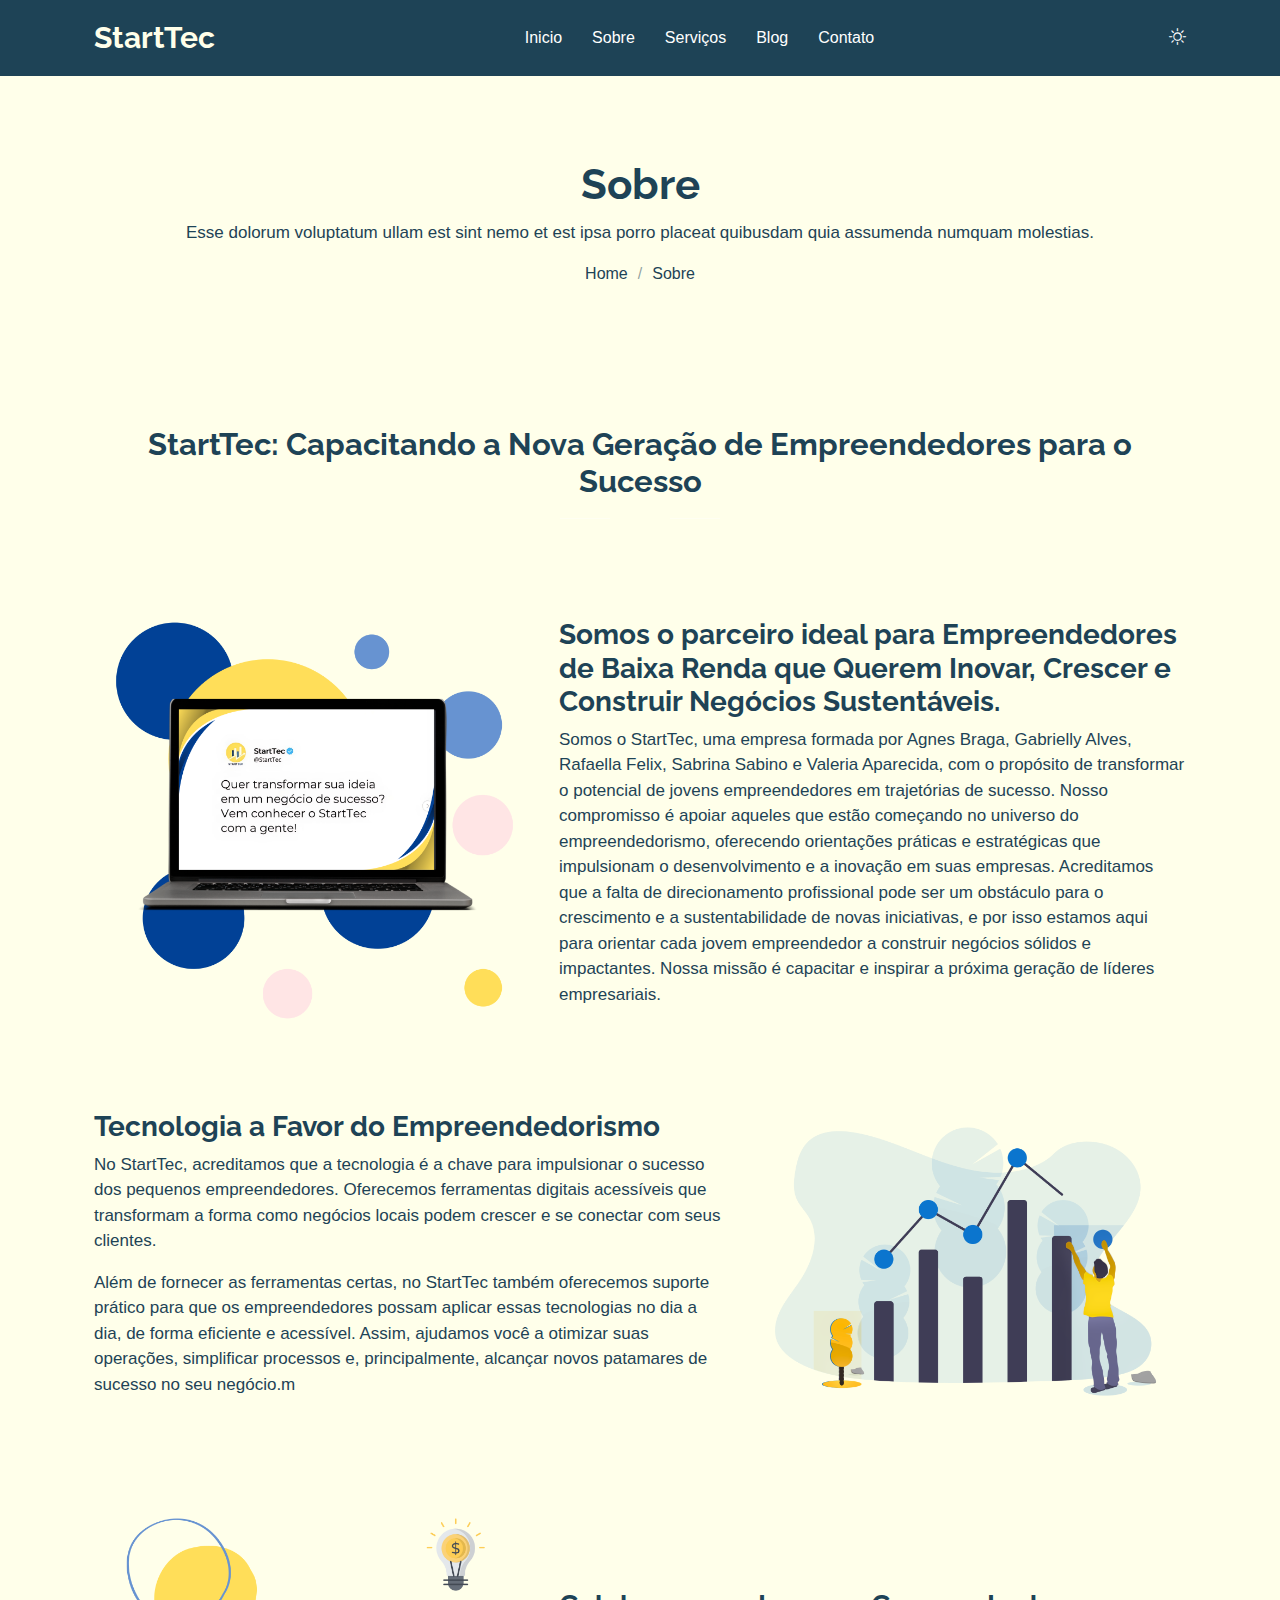
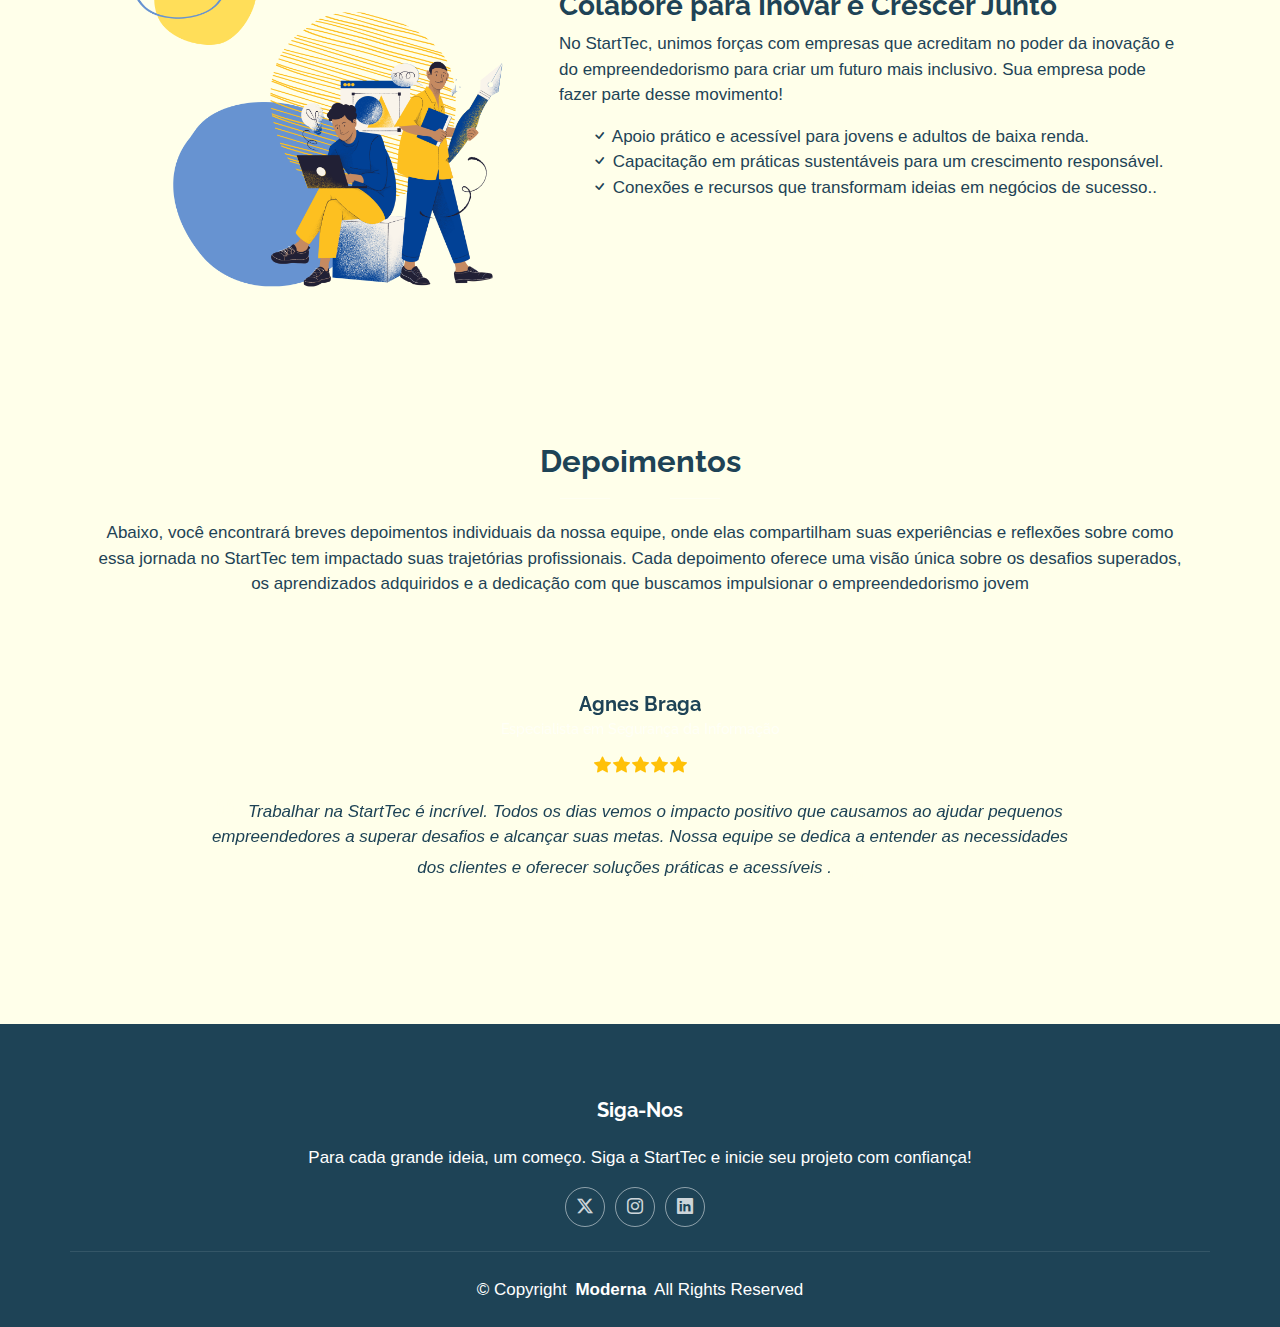
==== about.html @ c6972379 "Add files via upload" ====
<!DOCTYPE html>
<html lang="pt-br" data-theme="dark">

<head>
  <meta charset="utf-8">
  <meta content="width=device-width, initial-scale=1.0" name="viewport">
  <title>Sobre-StartTec</title>
  <meta name="description" content="">
  <meta name="keywords" content="">

  <!-- Favicons -->
  <link rel="shortcut icon" href="assets/img/logo-StartTec.jpeg" type="image/x-icon">
  <link href="assets/img/logo-StartTec.jpeg" rel="apple-touch-icon">


  <!-- Fonts -->
  <link href="https://fonts.googleapis.com" rel="preconnect">
  <link href="https://fonts.gstatic.com" rel="preconnect" crossorigin>
  <link
    href="https://fonts.googleapis.com/css2?family=Roboto:ital,wght@0,100;0,300;0,400;0,500;0,700;0,900;1,100;1,300;1,400;1,500;1,700;1,900&family=Montserrat:ital,wght@0,100;0,200;0,300;0,400;0,500;0,600;0,700;0,800;0,900;1,100;1,200;1,300;1,400;1,500;1,600;1,700;1,800;1,900&family=Raleway:ital,wght@0,100;0,200;0,300;0,400;0,500;0,600;0,700;0,800;0,900;1,100;1,200;1,300;1,400;1,500;1,600;1,700;1,800;1,900&display=swap"
    rel="stylesheet">



  <!-- Bootstrap CSS -->
  <link href="https://cdn.jsdelivr.net/npm/bootstrap@5.3.3/dist/css/bootstrap.min.css" rel="stylesheet">
  <!-- Bootstrap Icons -->
  <link href="https://cdn.jsdelivr.net/npm/bootstrap-icons@1.11.3/font/bootstrap-icons.min.css" rel="stylesheet">
  <!-- GLightbox CSS -->
  <link href="https://cdn.jsdelivr.net/npm/glightbox@3.2.0/dist/css/glightbox.min.css" rel="stylesheet">
  <!-- Swiper CSS -->
  <link href="https://cdn.jsdelivr.net/npm/swiper@9/swiper-bundle.min.css" rel="stylesheet">

  <link href="assets/css/main.css" rel="stylesheet">

</head>

<body class="index-page">

  <header id="header" class="header fixed-top">
    <div class="container-fluid container-xl ">

      <a href="index.html" class="logo">
        <!-- Uncomment the line below if you also wish to use an image logo -->
        <!-- <img src="assets/img/logo.png" alt=""> -->
        <h1 class="sitename">StartTec</h1>
      </a>

      <nav id="navmenu" class="navmenu">
        <ul>
          <li><a href="index.html">Inicio</a></li>
          <li><a href="about.html" class="active">Sobre</a></li>
          <li><a href="services.html">Serviços</a></li>
          <!-- <li><a href="team.html">Equipe</a></li> -->
          <li><a href="blog.html">Blog</a></li>
          <li><a href="contact.html">Contato</a></li>
        </ul>
        <i class="mobile-nav-toggle d-xl-none bi bi-list"></i>
      </nav>

      <div class="header-toggle">
        <i id="toggleTheme" class="bi bi-sun"> </i>
      </div>

    </div>
  </header>

  <main class="main">

    <!-- Page Title -->
    <div class="page-title dark-background">
      <div class="container position-relative">
        <h1>Sobre</h1>
        <p>Esse dolorum voluptatum ullam est sint nemo et est ipsa porro placeat quibusdam quia assumenda numquam
          molestias.</p>
        <nav class="breadcrumbs">
          <ol>
            <li><a href="index.html">Home</a></li>
            <li class="current">Sobre</li>
          </ol>
        </nav>
      </div>
    </div><!-- End Page Title -->

    <!-- About Section -->

    <section id="about" class="about section">

      <!-- Section Title -->
      <div class="container section-title" data-aos="fade-up">
        <h2>StartTec: Capacitando a Nova Geração de Empreendedores para o Sucesso</h2>
      </div><!-- End Section Title -->

      <div class="container">

        <div class="row gy-4 align-items-center features-item">
          <div class="col-md-5 d-flex align-items-center" data-aos="zoom-out" data-aos-delay="100">
            <img src="assets/img/img-pag-inicial 1.png" class="img-fluid" alt="">
          </div>
          <div class="col-md-7" data-aos="fade-up" data-aos-delay="100">
            <h3>Somos o parceiro ideal para Empreendedores de Baixa Renda que Querem Inovar, Crescer e Construir
              Negócios Sustentáveis.</h3>
            <p>
              Somos o StartTec, uma empresa formada por Agnes Braga, Gabrielly Alves, Rafaella Felix, Sabrina Sabino e
              Valeria Aparecida, com o propósito de transformar o potencial de jovens empreendedores em trajetórias de
              sucesso. Nosso compromisso é apoiar aqueles que estão começando no universo do empreendedorismo,
              oferecendo orientações práticas e estratégicas que impulsionam o desenvolvimento e a inovação em suas
              empresas. Acreditamos que a falta de direcionamento profissional pode ser um obstáculo para o crescimento
              e a sustentabilidade de novas iniciativas, e por isso estamos aqui para orientar cada jovem empreendedor a
              construir negócios sólidos e impactantes. Nossa missão é capacitar e inspirar a próxima geração de líderes
              empresariais.
            </p>
          </div>
        </div><!-- Features Item -->

        <div class="row gy-4 align-items-center features-item">
          <div class="col-md-5 order-md-2 features-text" data-aos="zoom-out" data-aos-delay="200">
            <img src="assets/img/img-pag-inicial 2.png" class="img-fluid" alt="">
          </div>
          <div class="col-md-7 order-2 order-md-1" data-aos="fade-up" data-aos-delay="200">
            <h3>Tecnologia a Favor do Empreendedorismo</h3>
            <p>
              No StartTec, acreditamos que a tecnologia é a chave para impulsionar o sucesso dos pequenos
              empreendedores. Oferecemos ferramentas digitais acessíveis que transformam a forma como negócios locais
              podem crescer e se conectar com seus clientes.
            </p>
            <p>
              Além de fornecer as ferramentas certas, no StartTec também oferecemos suporte prático para que os
              empreendedores possam aplicar essas tecnologias no dia a dia, de forma eficiente e acessível. Assim,
              ajudamos você a otimizar suas operações, simplificar processos e, principalmente, alcançar novos patamares
              de sucesso no seu negócio.m
            </p>
          </div>
        </div><!-- Features Item -->

        <div class="row gy-4 align-items-center features-item">
          <div class="col-md-5" data-aos="zoom-out">
            <img src="assets/img/img-pag-inicial.png" class="img-fluid" alt="">
          </div>
          <div class="col-md-7" data-aos="fade-up">
            <h3>Colabore para Inovar e Crescer Junto</h3>
            <p>No StartTec, unimos forças com empresas que acreditam no poder da inovação e do empreendedorismo para
              criar um futuro mais inclusivo. Sua empresa pode fazer parte desse movimento!</p>
            <ul>
              <li><i class="bi bi-check"></i> <span>Apoio prático e acessível para jovens e adultos de baixa
                  renda.</span></li>
              <li><i class="bi bi-check"></i><span> Capacitação em práticas sustentáveis para um crescimento
                  responsável.</span></li>
              <li><i class="bi bi-check"></i> <span>Conexões e recursos que transformam ideias em negócios de
                  sucesso.</span>.</li>
            </ul>
          </div>
        </div><!-- Features Item -->

      </div>
    </section>
    <!-- /Features Section -->


    <!-- Testimonials Section -->
    <section id="testimonials" class="testimonials section">

      <!-- Section Title -->
      <div class="container section-title" data-aos="fade-up">
        <h2>Depoimentos</h2>
        <p>Abaixo, você encontrará breves depoimentos individuais da nossa equipe, onde elas compartilham suas
          experiências e reflexões sobre como essa jornada no StartTec tem impactado suas trajetórias profissionais.
          Cada depoimento oferece uma visão única sobre os desafios superados, os aprendizados adquiridos e a dedicação
          com que buscamos impulsionar o empreendedorismo jovem</p>
      </div><!-- End Section Title -->

      <div class="container" data-aos="fade-up" data-aos-delay="100">

        <div class="swiper init-swiper">
          <script type="application/json" class="swiper-config">
            {
              "loop": true,
              "speed": 600,
              "autoplay": {
                "delay": 5000
              },
              "slidesPerView": "auto",
              "pagination": {
                "el": ".swiper-pagination",
                "type": "bullets",
                "clickable": true
              }
            }
          </script>
          <div class="swiper-wrapper">

            <div class="swiper-slide">
              <div class="testimonial-item">
                <img src="assets/img/testimonials/testimonials-1.jpg" class="testimonial-img" alt="">
                <h3>Agnes Braga</h3>
                <h4>Especialista em Segurança da Informação</h4>
                <div class="stars">
                  <i class="bi bi-star-fill"></i><i class="bi bi-star-fill"></i><i class="bi bi-star-fill"></i><i
                    class="bi bi-star-fill"></i><i class="bi bi-star-fill"></i>
                </div>
                <p>
                  <i class="bi bi-quote quote-icon-left"></i>
                  <span>Trabalhar na StartTec é incrível. Todos os dias vemos o impacto positivo que causamos ao ajudar
                    pequenos empreendedores a superar desafios e alcançar suas metas. Nossa equipe se dedica a entender
                    as necessidades dos clientes e oferecer soluções práticas e acessíveis .</span>
                  <i class="bi bi-quote quote-icon-right"></i>
                </p>
              </div>
            </div><!-- End testimonial item -->

            <div class="swiper-slide">
              <div class="testimonial-item">
                <img src="assets/img/testimonials/testimonials-2.jpg" class="testimonial-img" alt="">
                <h3>Gabrielly Alves</h3>
                <h4>Analista de Dados</h4>
                <div class="stars">
                  <i class="bi bi-star-fill"></i><i class="bi bi-star-fill"></i><i class="bi bi-star-fill"></i><i
                    class="bi bi-star-fill"></i><i class="bi bi-star-fill"></i>
                </div>
                <p>
                  <i class="bi bi-quote quote-icon-left"></i>
                  <span>Trabalhar com pequenas empresas tem sido uma experiência muito gratificante. Acompanhar seu
                    crescimento e ajudar a transformar desafios em oportunidades é extremamente satisfatório. Acredito
                    que, com o apoio certo, pequenos empreendedores podem alcançar grandes resultados, e fico feliz em
                    poder contribuir para esse processo.</span>
                  <i class="bi bi-quote quote-icon-right"></i>
                </p>
              </div>
            </div><!-- End testimonial item -->

            <div class="swiper-slide">
              <div class="testimonial-item">
                <img src="assets/img/testimonials/testimonials-3.jpg" class="testimonial-img" alt="">
                <h3>Rafaella Felix</h3>
                <h4>Desenvolvedora Front-End.</h4>
                <div class="stars">
                  <i class="bi bi-star-fill"></i><i class="bi bi-star-fill"></i><i class="bi bi-star-fill"></i><i
                    class="bi bi-star-fill"></i><i class="bi bi-star-fill"></i>
                </div>
                <p>
                  <i class="bi bi-quote quote-icon-left"></i>
                  <span>Junto com a Sabrina Sabino construi o desenvolvimento dessa plataforma, e é gratificante fazer
                    parte de um projeto que tem como objetivo apoiar jovens empreendedores a se desenvolverem e
                    alcançarem seus objetivos. Juntas, estamos criando uma plataforma que proporcionará as ferramentas
                    necessárias para que esses futuros líderes possam prosperar no mercado.






                  </span>
                  <i class="bi bi-quote quote-icon-right"></i>
                </p>
              </div>
            </div><!-- End testimonial item -->

            <div class="swiper-slide">
              <div class="testimonial-item">
                <img src="assets/img/testimonials/testimonials-4.jpg" class="testimonial-img" alt="">
                <h3>Sabrina Sabino</h3>
                <h4>Desenvolvedora Front-End.</h4>
                <div class="stars">
                  <i class="bi bi-star-fill"></i><i class="bi bi-star-fill"></i><i class="bi bi-star-fill"></i><i
                    class="bi bi-star-fill"></i><i class="bi bi-star-fill"></i>
                </div>
                <p>
                  <i class="bi bi-quote quote-icon-left"></i>
                  <span>Trabalhei com a Rafaella no desenvolvimento deste site, e a experiência tem sido extremamente
                    gratificante. Estamos criando uma plataforma que tem o potencial de transformar o futuro de jovens
                    empreendedores, proporcionando as ferramentas e o suporte necessários para que eles atinjam seu
                    potencial e se tornem líderes no mercado. </span>
                  <i class="bi bi-quote quote-icon-right"></i>
                </p>
              </div>
            </div><!-- End testimonial item -->

            <div class="swiper-slide">
              <div class="testimonial-item">
                <img src="assets/img/testimonials/testimonials-5.jpg" class="testimonial-img" alt="">
                <h3>Valeria Oliveira</h3>
                <h4>Designer de Interface</h4>
                <div class="stars">
                  <i class="bi bi-star-fill"></i><i class="bi bi-star-fill"></i><i class="bi bi-star-fill"></i><i
                    class="bi bi-star-fill"></i><i class="bi bi-star-fill"></i>
                </div>
                <p>
                  <i class="bi bi-quote quote-icon-left"></i>
                  <span>Como designer de interfaces, tenho a satisfação de contribuir para a criação deste projeto,
                    focando em oferecer uma experiência simples e agradável para os jovens empreendedores. Cada detalhe
                    foi pensado para garantir que eles possam aproveitar ao máximo as ferramentas que preparamos para
                    ajudá-los em sua jornada.</span>
                  <i class="bi bi-quote quote-icon-right"></i>
                </p>
              </div>
            </div><!-- End testimonial item -->

          </div>
          <div class="swiper-pagination"></div>
        </div>

      </div>

    </section><!-- /Testimonials Section -->

  </main>

  <footer id="footer" class="footer dark-background">

    <div class="container footer-top">
      <div class="container mt-4">
        <h4>Siga-Nos</h4>
        <p>Para cada grande ideia, um começo. Siga a StartTec e inicie seu projeto com confiança!</p>
        <div class="social-links">
          <a href=""><i class="bi bi-twitter-x"></i></a>
          <a href="https://www.instagram.com/starttec_ofc/"><i class="bi bi-instagram"></i></a>
          <a href=""><i class="bi bi-linkedin"></i></a>
        </div>
      </div>
    </div>

    <div class="container copyright mt-4">
      <p>© <span>Copyright</span> <strong class="px-1 sitename">Moderna</strong> <span>All Rights Reserved</span></p>
      <!-- <div class="credits">
        Designed by <a href="https://bootstrapmade.com/">BootstrapMade</a>
      </div> -->
    </div>

  </footer>

  <!-- Scroll Top -->
  <a href="#" id="scroll-top" class="scroll-top d-flex align-items-center justify-content-center"><i
      class="bi bi-arrow-up-short"></i></a>

  <!-- Preloader -->
  <div id="preloader"></div>

  <!-- Vendor JS Files -->

  <script src="assets/vendor/php-email-form/validate.js"></script>
  <script src="assets/vendor/bootstrap/js/bootstrap.bundle.min.js"></script>


  <!-- Bootstrap (incluindo dependências como Popper.js) -->
  <script src="https://stackpath.bootstrapcdn.com/bootstrap/5.3.0/js/bootstrap.bundle.min.js"></script>

  <!-- AOS (Animate on Scroll) JS -->
  <script src="https://cdn.jsdelivr.net/npm/aos@2.3.4/dist/aos.js"></script>

  <!-- GLightbox JS -->
  <script src="https://cdn.jsdelivr.net/npm/glightbox@3.2.0/dist/js/glightbox.min.js"></script>

  <!-- PureCounter JS -->
  <script src="https://cdn.jsdelivr.net/npm/@srexi/purecounterjs@1.5.0/dist/purecounter_vanilla.js"></script>

  <!-- Swiper JS -->
  <script src="https://cdn.jsdelivr.net/npm/swiper@9/swiper-bundle.min.js"></script>

  <!-- Waypoints JS (No Framework) -->
  <script src="https://cdn.jsdelivr.net/npm/waypoints@4.0.1/lib/noframework.waypoints.min.js"></script>

  <!-- ImagesLoaded JS -->
  <script src="https://cdn.jsdelivr.net/npm/imagesloaded@5/imagesloaded.pkgd.min.js"></script>

  <!-- Isotope JS -->
  <script src="https://cdn.jsdelivr.net/npm/isotope-layout@3.0.6/dist/isotope.pkgd.min.js"></script>


  <!-- Main JS File -->
  <script src="assets/js/main.js"></script>

</body>

</html>
---- assets/css/main.css ----
/**

--------------------------------------------------------------*/
/* Fonts */
:root {
  --default-font: "Roboto", system-ui, -apple-system, "Segoe UI", Roboto, "Helvetica Neue", Arial, "Noto Sans", "Liberation Sans", sans-serif, "Apple Color Emoji", "Segoe UI Emoji", "Segoe UI Symbol", "Noto Color Emoji";
  --heading-font: "Raleway", sans-serif;
  --nav-font: "Poppins", sans-serif;
}


/* :root { 
  --background-color: #ffffff; 
  --heading-color: #1e4356; 
  --accent-color: #68a4c4; 
  --surface-color: #ffffff; 
  --contrast-color: #ffffff; 
}
 */

/* Nav Menu Colors*/

/* :root {
  --nav-color: #ffffff;  
  --nav-hover-color: #68a4c4; 
  --nav-mobile-background-color: #ffffff; 
  --nav-dropdown-background-color: #ffffff; 
  --nav-dropdown-color: #555555;
  --nav-dropdown-hover-color: #68a4c4;
}
 */


:root[data-theme='dark'] {
  --background-color: #ffffea;
  --surface-color: #1e4356;
  --footer-color: #1e4356;
  --default-color: #ffffff;
  --heading-color: #1e4356;
  --footertext-color: #ffffff;
  --contrast-color: #1e4356;
  --background-img-color: #1e4356;
  --accent-color: #ffffea;
  --pagetitle-color: #1e4356;


}

:root[data-theme='light'] {
  --background-color: #1e4356;
  --default-color: #1e4356;
  --heading-color: #ffffea;
  --surface-color: #ffffea;
  --contrast-color: #ffffff;
  --footer-color: #ffffff;
  --footertext-color: #1e4356;
  --background-img-color: #ffffff;
  --accent-color: #1e4356;
  --pagetitle-color: #ffffff;

}

/* Smooth scroll */
:root {
  scroll-behavior: smooth;
  --img-color: #1e4356;
  --red-color: #ff0000;


}

/*--------------------------------------------------------------
# General Styling & Shared Classes
--------------------------------------------------------------*/
body {
  color: var(--default-color);
  background-color: var(--background-color);
  font-family: var(--default-font);
}

/* Reset CSS */
* {
  margin: 0;
  /*margem */
  padding: 0px;
  /* preenchimento */
  box-sizing: border-box;
  vertical-align: baseline;
  list-style: none;
  scrollbar-width: thin;
  scrollbar-color: var(--background-color) transparent;
}


a {
  color: var(--accent-color);
  text-decoration: none;
  transition: 0.3s;
}

a:hover {
  color: color-mix(in srgb, var(--accent-color), transparent 25%);
  text-decoration: none;
}

h1,
h2,
h3,
h4,
h5,
h6 {
  color: var(--heading-color);
  font-family: var(--heading-font);
}

p {
  color: var();
}

.container,
.container-xl {
  font-family: sans-serif;
  font-size: 17px;
  font-weight: 500;
  align-items: center;
  width: 100%;
  padding-right: 1.5rem;
  padding-left: 1.5rem;
  margin-right: auto;
  margin-left: auto;
}

.container-fluid {
  position: relative;
  align-items: center;
  justify-content: space-between;
  display: flex;
}

.features-text {
  align-items: center;
  display: flex;
  order: 1;
}

.img-fluid {
  max-width: 100%;
  height: auto;
}

.container p,
.container li {
  color: var(--heading-color);
}

.container h3{
  font-weight: bold;
}

/* PHP Email Form Messages
------------------------------*/
.php-email-form .error-message {
  display: none;
  background: #df1529;
  color: #ffffff;
  text-align: left;
  padding: 15px;
  margin-bottom: 24px;
  font-weight: 600;
}

.php-email-form .sent-message {
  display: none;
  color: #ffffff;
  background: #059652;
  text-align: center;
  padding: 15px;
  margin-bottom: 24px;
  font-weight: 600;
}

.php-email-form .loading {
  display: none;
  background: var(--surface-color);
  text-align: center;
  padding: 15px;
  margin-bottom: 24px;
}

.php-email-form .loading:before {
  content: "";
  display: inline-block;
  border-radius: 50%;
  width: 24px;
  height: 24px;
  margin: 0 10px -6px 0;
  border: 3px solid var(--accent-color);
  border-top-color: var(--surface-color);
  animation: php-email-form-loading 1s linear infinite;
}

@keyframes php-email-form-loading {
  0% {
    transform: rotate(0deg);
  }

  100% {
    transform: rotate(360deg);
  }
}

/* Pulsating Play Button
------------------------------*/
.pulsating-play-btn {
  width: 94px;
  height: 94px;
  background: radial-gradient(var(--accent-color) 50%, color-mix(in srgb, var(--accent-color), transparent 75%) 52%);
  border-radius: 50%;
  display: block;
  position: relative;
  overflow: hidden;
}

.pulsating-play-btn:before {
  content: "";
  position: absolute;
  width: 120px;
  height: 120px;
  animation-delay: 0s;
  animation: pulsate-play-btn 2s;
  animation-direction: forwards;
  animation-iteration-count: infinite;
  animation-timing-function: steps;
  opacity: 1;
  border-radius: 50%;
  border: 5px solid color-mix(in srgb, var(--accent-color), transparent 30%);
  top: -15%;
  left: -15%;
  background: rgba(198, 16, 0, 0);
}

.pulsating-play-btn:after {
  content: "";
  position: absolute;
  left: 50%;
  top: 50%;
  transform: translateX(-40%) translateY(-50%);
  width: 0;
  height: 0;
  border-top: 10px solid transparent;
  border-bottom: 10px solid transparent;
  border-left: 15px solid #fff;
  z-index: 100;
  transition: all 400ms cubic-bezier(0.55, 0.055, 0.675, 0.19);
}

.pulsating-play-btn:hover:before {
  content: "";
  position: absolute;
  left: 50%;
  top: 50%;
  transform: translateX(-40%) translateY(-50%);
  width: 0;
  height: 0;
  border: none;
  border-top: 10px solid transparent;
  border-bottom: 10px solid transparent;
  border-left: 15px solid #fff;
  z-index: 200;
  animation: none;
  border-radius: 0;
}

.pulsating-play-btn:hover:after {
  border-left: 15px solid var(--accent-color);
  transform: scale(20);
}

@keyframes pulsate-play-btn {
  0% {
    transform: scale(0.6, 0.6);
    opacity: 1;
  }

  100% {
    transform: scale(1, 1);
    opacity: 0;
  }
}

/*--------------------------------------------------------------
# Global Header
--------------------------------------------------------------*/
.header {
  --background-color: rgba(255, 255, 255, 0);
  color: var(--default-color);
  background-color: var(--heading-color);
  display: flex;
  flex-flow: row wrap;
  justify-content: space-between;
  width: 100%;
  padding: 0.5rem 1rem;

}

.header .logo {
  line-height: 1;
  display: flex;
  align-items: center;
}

.header .logo img {
  max-height: 32px;
  margin-right: 8px;
}

.header .logo h1 {
  font-size: 30px;
  margin: 0;
  font-weight: 700;
  color: var(--nav-color);
}

.navmenu ul {
  color: var(--nav-color);
}

/* Global Header on Scroll
------------------------------*/
.scrolled .header {
  --background-color: #1e4356;
}

/*--------------------------------------------------------------
# Navigation Menu
--------------------------------------------------------------*/
/* Navmenu - Desktop */
@media (min-width: 1200px) {
  .navmenu {
    padding: 0;
  }

  .navmenu ul {
    margin: 0;
    padding: 0;
    display: flex;
    list-style: none;
    align-items: end;
    font-family: 'Courier New', Courier, monospace;
    font-weight: bold;
  }

  .navmenu li {
    position: relative;
  }

  .navmenu a,
  .navmenu a:focus {
    color: var(--nav-color);
    padding: 18px 15px;
    font-size: 16px;
    font-family: var(--nav-font);
    font-weight: 400;
    display: flex;
    align-items: center;
    justify-content: space-between;
    white-space: nowrap;
    transition: 0.3s;
  }

  .navmenu a i,
  .navmenu a:focus i {
    font-size: 12px;
    line-height: 0;
    margin-left: 5px;
    transition: 0.3s;
  }

  .navmenu li:last-child a {
    padding-right: 0;
  }

  .navmenu li:hover>a,
  .navmenu .active,
  .navmenu .active:focus {
    color: var(--nav-hover-color);

  }
}

/* Navmenu - Mobile */
@media (max-width: 1199px) {
  .mobile-nav-toggle {
    color: var(--nav-color);
    font-size: 28px;
    line-height: 0;
    margin-right: 10px;
    cursor: pointer;
    transition: color 0.3s;
  }

  .navmenu {
    padding: 0;
    z-index: 9997;
  }

  .navmenu ul {
    display: none;
    list-style: none;
    position: absolute;
    inset: 60px 20px 20px 20px;
    padding: 10px 0;
    margin: 0;
    border-radius: 6px;
    background-color: var(--background-color);
    overflow-y: auto;
    transition: 0.3s;
    z-index: 9998;
    box-shadow: 0px 0px 30px rgba(0, 0, 0, 0.1);
  }

  .navmenu a,
  .navmenu a:focus {
    color: var(--nav-dropdown-color);
    padding: 10px 20px;
    font-family: var(--nav-font);
    font-size: 17px;
    font-weight: 500;
    display: flex;
    align-items: center;
    justify-content: space-between;
    white-space: nowrap;
    transition: 0.3s;
  }

  .navmenu a i,
  .navmenu a:focus i {
    font-size: 12px;
    line-height: 0;
    margin-left: 5px;
    width: 30px;
    height: 30px;
    display: flex;
    align-items: center;
    justify-content: center;
    border-radius: 50%;
    transition: 0.3s;
    background-color: color-mix(in srgb, var(--accent-color), transparent 90%);
  }

  .navmenu a i:hover,
  .navmenu a:focus i:hover {
    background-color: var(--accent-color);
    color: var(--contrast-color);
  }

  .navmenu a:hover,
  .navmenu .active,
  .navmenu .active:focus {
    color: var(--nav-dropdown-hover-color);
  }

  .navmenu .active i,
  .navmenu .active:focus i {
    background-color: var(--accent-color);
    color: var(--contrast-color);
    transform: rotate(180deg);
  }

  .mobile-nav-active {
    overflow: hidden;
  }

  .mobile-nav-active .mobile-nav-toggle {
    color: #fff;
    position: absolute;
    font-size: 32px;
    top: 15px;
    right: 15px;
    margin-right: 0;
    z-index: 9999;
  }

  .mobile-nav-active .navmenu {
    position: fixed;
    overflow: hidden;
    inset: 0;
    background: rgba(33, 37, 41, 0.8);
    transition: 0.3s;
  }

  .mobile-nav-active .navmenu>ul {
    display: block;
  }

}

/*--------------------------------------------------------------
# Global Footer
--------------------------------------------------------------*/
.footer {
  color: var(--footertext-color);
  background-color: var(--footer-color);
  font-size: 14px;
  position: relative;
  text-align: center;
  margin-top: 1.5rem
}


.footer .footer-top {
  padding-top: 50px;
}

.footer .social-links {
  justify-content: center;
  display: flex;
}

.footer .social-links a {
  display: flex;
  align-items: center;
  justify-content: center;
  width: 40px;
  height: 40px;
  border-radius: 60%;
  border: 1px solid color-mix(in srgb, var(--default-color), transparent 50%);
  font-size: 16px;
  color: color-mix(in srgb, var(--default-color), transparent 20%);
  margin-right: 10px;
  transition: 0.3s;
  position: relative;
}

.footer .social-links a:hover {
  color: var(--accent-color);
  border-color: var(--accent-color);
}

.footer h4 {
  font-size: 20px;
  font-weight: bold;
  position: center;
  padding-bottom: 15px;
  color: var(--footertext-color);
}

.footer p {
  color: var(--footertext-color);
}


.footer .footer-about a {
  color: var(--heading-color);
  font-size: 24px;
  font-weight: 600;
  font-family: var(--heading-font);
}

.footer .footer-contact p {
  margin-bottom: 5px;
}

.footer .copyright {
  padding: 25px 0;
  border-top: 1px solid color-mix(in srgb, var(--default-color), transparent 90%);
  text-align: center;
  margin-top: 1.5rem;
  padding-right: 0.25rem;
  padding-left: 0.25rem;
}

.footer .copyright p {
  margin-bottom: 0;
}

.footer .sitename {
  padding-right: 0.25rem !important;
  padding-left: 0.25rem !important;
}

.footer .credits {
  margin-top: 6px;
  font-size: 13px;
}


/*--------------------------------------------------------------
# Preloader
--------------------------------------------------------------*/
#preloader {
  position: fixed;
  inset: 0;
  z-index: 999999;
  overflow: hidden;
  background: var(--background-color);
  transition: all 0.6s ease-out;
}

#preloader:before {
  content: "";
  position: fixed;
  top: calc(50% - 30px);
  left: calc(50% - 30px);
  border: 6px solid #ffffff;
  border-color: var(--accent-color) transparent var(--accent-color) transparent;
  border-radius: 50%;
  width: 60px;
  height: 60px;
  animation: animate-preloader 1.5s linear infinite;
}

@keyframes animate-preloader {
  0% {
    transform: rotate(0deg);
  }

  100% {
    transform: rotate(360deg);
  }
}

/*--------------------------------------------------------------
# Scroll Top Button
--------------------------------------------------------------*/
.scroll-top {
  position: fixed;
  visibility: hidden;
  opacity: 0;
  right: 15px;
  bottom: 15px;
  z-index: 99999;
  background-color: var(--accent-color);
  width: 40px;
  height: 40px;
  border-radius: 4px;
  transition: all 0.4s;
  align-items: center;
  justify-content: center;
  display: flex;
}

.scroll-top i {
  font-size: 24px;
  color: var(--contrast-color);
  line-height: 0;
}

.scroll-top:hover {
  background-color: color-mix(in srgb, var(--accent-color), transparent 20%);
  color: var(--contrast-color);
}

.scroll-top.active {
  visibility: visible;
  opacity: 1;
}

/*--------------------------------------------------------------
# Disable aos animation delay on mobile devices
--------------------------------------------------------------*/
@media screen and (max-width: 768px) {
  [data-aos-delay] {
    transition-delay: 0 !important;
  }
}

/*--------------------------------------------------------------
# Global Page Titles & Breadcrumbs
--------------------------------------------------------------*/
.page-title {
  color: var(--pagetitle-color);
  padding: 160px 0 80px 0;
  text-align: center;
  position: relative;
}

.page-title:before {
  content: "";
  background-color: color-mix(in srgb, var(--background-colorcolor), transparent 50%);
  position: absolute;
  inset: 0;
}

.page-title h1 {
  font-size: 42px;
  font-weight: 700;
  margin-bottom: 10px;
}

.page-title a{
  color: var(--pagetitle-color);
} 

.page-title .breadcrumbs ol {
  display: flex;
  flex-wrap: wrap;
  list-style: none;
  justify-content: center;
  padding: 0;
  margin: 0;
  font-size: 16px;
  font-weight: 400;
}

.page-title .breadcrumbs ol li+li {
  padding-left: 10px;
}

.page-title .breadcrumbs ol li+li::before {
  content: "/";
  display: inline-block;
  padding-right: 10px;
  color: color-mix(in srgb, var(--pagetitle-color), transparent 50%);
}

/*--------------------------------------------------------------
# Global Sections
--------------------------------------------------------------*/
section,
.section {
  color: var(--default-color);
  background-color: var(--background-color);
  padding: 60px 0;
  scroll-margin-top: 90px;
  overflow: clip;
}

@media (max-width: 1199px) {

  section,
  .section {
    scroll-margin-top: 66px;
  }
}

/*--------------------------------------------------------------
# Global Section Titles
--------------------------------------------------------------*/
.section-title {
  text-align: center;
  padding-bottom: 60px;
  position: relative;
}

.section-title h2 {
  font-size: 31px;
  font-weight: 700;
  margin-bottom: 20px;
  padding-bottom: 20px;
  position: relative;
}

.section-title h2:before {
  content: "";
  position: absolute;
  display: block;
  width: 160px;
  height: 1px;
  background: color-mix(in srgb, var(--default-color), transparent 60%);
  left: 0;
  right: 0;
  bottom: 1px;
  margin: auto;
}

.section-title h2::after {
  content: "";
  position: absolute;
  display: block;
  width: 60px;
  height: 3px;
  background: var(--accent-color);
  left: 0;
  right: 0;
  bottom: 0;
  margin: auto;
}

.section-title p {
  margin-bottom: 0;
}

/*Hero Section*/
.hero {
  width: 100%;
  min-height: 80vh;
  overflow: hidden;
  display: flex;
  align-items: center;
  position: relative;
  background-color: transparent;
}

.hero::after {
  content: "";
  position: absolute;
  left: 50%;
  top: 0;
  width: 130%;
  height: 95%;
  background: linear-gradient(to right, color-mix(in srgb, var(--img-color), transparent 95%), var(--img-color)), url("/assets/img/capafundo.jpeg") center top no-repeat;
  background-size: cover;
  z-index: 0;
  border-radius: 0 0 50% 55%;
  transform: translateX(-52%) rotate(0deg);
}

/*IMAGEM INICIAL FIM*/

.hero::before {
  content: "";
  position: absolute;
  left: 50%;
  top: 0;
  width: 130%;
  height: 96%;
  background: var(--background-color);
  opacity: 0.3;
  z-index: 0;
  border-radius: 0 0 50% 50%;
  transform: translateX(-50%) translateY(18px) rotate(2deg);
}

.hero img {
  position: absolute;
  inset: 0;
  bottom: 50px;
  display: block;
  width: 100%;
  height: 100%;
  object-fit: cover;
  z-index: 1;
}

.hero .carousel {
  position: relative;
  width: 100%;
  display: flex;
  align-items: center;
  z-index: 3;
  font-family: sans-serif;
}

.hero .carousel-container {
  display: flex;
  justify-content: center;
  align-items: center;
  flex-direction: column;
  text-align: center;
  /* background: rgba(0, 0, 0, 0.2);
  border-radius: 5px 5px 5px 5px ;
  padding: 10px; */
}

.hero h2 {
  margin-bottom: 30px;
  font-size: 48px;
  font-weight: 700;
  animation: fadeInDown 1s both;
  display: block;
  color: white;
  background: rgba(0, 0, 0, 0.04);
  border-radius: 5px 5px 5px 5px;
  padding: 10px;
}

.hero p {
  width: 80%;
  margin: 0 auto 30px auto;
  color: white;
  animation: fadeInDown 1s both 0.2s;
  background: rgba(0, 0, 0, 0.075);
  border-radius: 5px 5px 5px 5px;
  padding: 10px;
}

.hero .carousel-control-prev,
.hero .carousel-control-next {
  width: 10%;
}

.hero .carousel-control-next-icon,
.hero .carousel-control-prev-icon {
  background: none;
  font-size: 48px;
  line-height: 1;
  width: auto;
  height: auto;
}

.hero .btn-get-started {
  font-weight: 500;
  font-size: 14px;
  letter-spacing: 1px;
  display: inline-block;
  padding: 12px 32px;
  border-radius: 50px;
  transition: 0.5s;
  line-height: 1;
  margin: 10px;
  color: var(--default-color);
  animation: fadeInUp 1s both 0.4s;
  border: 2px solid var(--accent-color);
}

.hero .btn-get-started:hover {
  background: var(--accent-color);
  color: var(--contrast-color);
  text-decoration: none;
}

.hero .carousel-indicators {
  bottom: -60px;
}

.hero .carousel-indicators li {
  cursor: pointer;
  background: var(--default-color);
  overflow: hidden;
  border: 0;
  width: 12px;
  height: 12px;
  border-radius: 50px;
  opacity: 0.3;
  transition: 0.3s;
}

.hero .carousel-indicators li.active {
  opacity: 1;
  background: var(--accent-color);
}

@media (min-width: 1024px) {
  .hero p {
    width: 60%;
  }

  .hero .carousel-control-prev,
  .hero .carousel-control-next {
    width: 5%;
  }
}

@media (max-width: 768px),
(max-height: 700px) {
  .hero h2 {
    font-size: 28px;
  }
}

@keyframes fadeInUp {
  from {
    opacity: 0;
    transform: translate3d(0, 100%, 0);
  }

  to {
    opacity: 1;
    transform: translate3d(0, 0, 0);
  }
}

@keyframes fadeInDown {
  from {
    opacity: 0;
    transform: translate3d(0, -100%, 0);
  }

  to {
    opacity: 1;
    transform: translate3d(0, 0, 0);
  }
}

/*--------------------------------------------------------------
# Featured Services Section
--------------------------------------------------------------*/

.featured-services {
  --cyan-color: #0054a8;
  --orange-color: #9e8600;
  --teal-color: #b84900;
  --red-color: #4812a0;
}

.featured-services .container {
  display: flex;
  align-items: center;
}

.featured-services .service-item {
  background-color: var(--surface-color);
  box-shadow: 0px 5px 90px 0px rgba(0, 0, 0, 0.1);
  height: 100%;
  padding: 40px 30px;
  text-align: center;
  transition: 0.3s;
  border-radius: 5px;
  border: 1px solid transparent;
}

.featured-services .service-item .icon {
  margin: 0 auto;
  width: 64px;
  height: 64px;
  display: flex;
  border-radius: 50%;
  align-items: center;
  justify-content: center;
  transition: ease-in-out 0.3s;
  position: relative;
}

.featured-services .service-item .icon i {
  font-size: 28px;
  transition: 0.5s;
  position: relative;
}

.featured-services .service-item h3 {
  font-weight: 700;
  margin: 10px 0 15px 0;
  font-size: 22px;
  color: var(--footertext-color);
}

.featured-services .service-item p {
  line-height: 24px;
  font-size: 14px;
  margin-bottom: 0;
  color: var(--footertext-color);
}

.featured-services .service-item:hover {
  box-shadow: 0px 5px 35px 0px rgba(0, 0, 0, 0.1);
}

.featured-services .service-item.item-cyan .icon {
  background-color: color-mix(in srgb, var(--cyan-color) 10%, white 95%);
}

.featured-services .service-item.item-cyan .icon i {
  color: var(--cyan-color);
}

.featured-services .service-item.item-cyan:hover {
  border-color: var(--cyan-color);
}

.featured-services .service-item.item-cyan:hover .icon {
  background-color: var(--cyan-color);
}

.featured-services .service-item.item-cyan:hover .icon i {
  color: var(--contrast-color);
}

.featured-services .service-item.item-orange .icon {
  background-color: color-mix(in srgb, var(--orange-color) 10%, white 95%);
}

.featured-services .service-item.item-orange .icon i {
  color: var(--orange-color);
}

.featured-services .service-item.item-orange:hover {
  border-color: var(--orange-color);
}

.featured-services .service-item.item-orange:hover .icon {
  background-color: var(--orange-color);
}

.featured-services .service-item.item-orange:hover .icon i {
  color: var(--contrast-color);
}

.featured-services .service-item.item-teal .icon {
  background-color: color-mix(in srgb, var(--teal-color) 10%, white 95%);
}

.featured-services .service-item.item-teal .icon i {
  color: var(--teal-color);
}

.featured-services .service-item.item-teal:hover {
  border-color: var(--teal-color);
}

.featured-services .service-item.item-teal:hover .icon {
  background-color: var(--teal-color);
}

.featured-services .service-item.item-teal:hover .icon i {
  color: var(--contrast-color);
}

.featured-services .service-item.item-red .icon {
  background-color: color-mix(in srgb, var(--red-color) 10%, white 95%);
}

.featured-services .service-item.item-red .icon i {
  color: var(--red-color);
}

.featured-services .service-item.item-red:hover {
  border-color: var(--red-color);
}

.featured-services .service-item.item-red:hover .icon {
  background-color: var(--red-color);
}

.featured-services .service-item.item-red:hover .icon i {
  color: var(--contrast-color);
}

/*--------------------------------------------------------------
# About Section
--------------------------------------------------------------*/
.about::after {
  content: "";
  position: absolute;
  left: 50%;
  top: 0;
  width: 130%;
  height: 95%;
  /* background: ; */
  background-size: cover;
  z-index: 0;
  border-radius: 0 0 50% 50%;
  transform: translateX(-50%) rotate(0deg);
}

.hero::before {
  content: "";
  position: absolute;
  left: 50%;
  top: 0;
  width: 130%;
  height: 96%;
  background: var(--background-color);
  opacity: 0.3;
  z-index: 0;
  border-radius: 0 0 50% 50%;
  transform: translateX(-50%) translateY(18px) rotate(2deg);
}


.about .content h3 {
  font-size: 1.75rem;
  font-weight: 700;
}

.about .content ul {
  list-style: none;
  padding: 0;
}

.about .content ul li {
  padding: 10px 0 0 0;
  display: flex;
}

.about .content ul i {
  color: var(--accent-color);
  margin-right: 0.5rem;
  line-height: 1.2;
  font-size: 1.25rem;
}

.about .content p:last-child {
  margin-bottom: 0;
}

.about .pulsating-play-btn {
  position: absolute;
  left: calc(50% - 47px);
  top: calc(50% - 47px);
}

/*--------------------------------------------------------------
# Features Section
--------------------------------------------------------------*/
.features .features-item {
  color: color-mix(in srgb, var(--default-color), transparent 20%);
}

.features .features-item+.features-item {
  margin-top: 100px;
}

@media (max-width: 640px) {
  .features .features-item+.features-item {
    margin-top: 40px;
  }
}

.features .features-item h3 {
  font-weight: 700;
  font-size: 26px;
}

.features .features-item ul {
  list-style: none;
  padding: 0;
}

.features .features-item ul li {
  padding-bottom: 10px;
  display: flex;
  align-items: center;
}

.features .features-item ul li:last-child {
  padding-bottom: 0;
}

.features .features-item ul i {
  font-size: 20px;
  padding-right: 4px;
  color: var(--accent-color);
}

.features .features-item p:last-child {
  margin-bottom: 0;
}

.features-text-reverse {
  align-items: center;
  display: flex;
  order: 1;
}

.features-text {
  align-items: center;
  display: flex;
}


/*--------------------------------------------------------------
# Testimonials Section
--------------------------------------------------------------*/
.testimonials .section-header {
  margin-bottom: 40px;
}

.testimonials .testimonials-carousel,
.testimonials .testimonials-slider {
  overflow: hidden;
}

.testimonials .testimonial-item {
  text-align: center;
}

.testimonials .testimonial-item .testimonial-img {
  width: 120px;
  border-radius: 50%;
  border: 4px solid var(--background-color);
  margin: 0 auto;
}

.testimonials .testimonial-item h3 {
  font-size: 20px;
  font-weight: bold;
  margin: 10px 0 5px 0;
}

.testimonials .testimonial-item h4 {
  font-size: 14px;
  color: color-mix(in srgb, var(--default-color), transparent 40%);
  margin: 0 0 15px 0;
}

.testimonials .testimonial-item .stars {
  margin-bottom: 15px;
}

.testimonials .testimonial-item .stars i {
  color: #ffc107;
  margin: 0 1px;
}

.testimonials .testimonial-item .quote-icon-left,
.testimonials .testimonial-item .quote-icon-right {
  color: color-mix(in srgb, var(--accent-color), transparent 50%);
  font-size: 26px;
  line-height: 0;
}

.testimonials .testimonial-item .quote-icon-left {
  display: inline-block;
  left: -5px;
  position: relative;
}

.testimonials .testimonial-item .quote-icon-right {
  display: inline-block;
  right: -5px;
  position: relative;
  top: 10px;
  transform: scale(-1, -1);
}

.testimonials .testimonial-item p {
  font-style: italic;
  margin: 0 auto 15px auto;
}

.testimonials .swiper-wrapper {
  height: auto;
}

.testimonials .swiper-pagination {
  margin-top: 20px;
  position: relative;
}

.testimonials .swiper-pagination .swiper-pagination-bullet {
  width: 12px;
  height: 12px;
  opacity: 1;
  background-color: color-mix(in srgb, var(--default-color), transparent 85%);
}

.testimonials .swiper-pagination .swiper-pagination-bullet-active {
  background-color: var(--accent-color);
}

@media (min-width: 992px) {
  .testimonials .testimonial-item p {
    width: 80%;
  }
}


/*--------------------------------------------------------------
# Service Details Section
--------------------------------------------------------------*/
.service-details .service-box {
  background-color: var(--surface-color);
  padding: 20px;
  box-shadow: 0px 2px 20px rgba(0, 0, 0, 0.1);
}

.service-details .service-box+.service-box {
  margin-top: 30px;
}

.service-details .service-box h4 {
  font-size: 20px;
  font-weight: 700;
  border-bottom: 2px solid color-mix(in srgb, var(--default-color), transparent 92%);
  padding-bottom: 15px;
  margin-bottom: 15px;
}

.service-details .services-list {
  background-color: var(--surface-color);
}

.service-details .services-list a {
  color: color-mix(in srgb, var(--default-color), transparent 20%);
  background-color: color-mix(in srgb, var(--default-color), transparent 96%);
  display: flex;
  align-items: center;
  padding: 12px 15px;
  margin-top: 15px;
  transition: 0.3s;
}

.service-details .services-list a:first-child {
  margin-top: 0;
}

.service-details .services-list a i {
  font-size: 16px;
  margin-right: 8px;
  color: var(--accent-color);
}

.service-details .services-list a.active {
  color: var(--contrast-color);
  background-color: var(--accent-color);
}

.service-details .services-list a.active i {
  color: var(--contrast-color);
}

.service-details .services-list a:hover {
  background-color: color-mix(in srgb, var(--accent-color), transparent 95%);
  color: var(--accent-color);
}

.service-details .download-catalog a {
  color: var(--default-color);
  display: flex;
  align-items: center;
  padding: 10px 0;
  transition: 0.3s;
  border-top: 1px solid color-mix(in srgb, var(--default-color), transparent 90%);
}

.service-details .download-catalog a:first-child {
  border-top: 0;
  padding-top: 0;
}

.service-details .download-catalog a:last-child {
  padding-bottom: 0;
}

.service-details .download-catalog a i {
  font-size: 24px;
  margin-right: 8px;
  color: var(--accent-color);
}

.service-details .download-catalog a:hover {
  color: var(--accent-color);
}

.service-details .help-box {
  background-color: var(--accent-color);
  color: var(--contrast-color);
  margin-top: 30px;
  padding: 30px 15px;
}

.service-details .help-box .help-icon {
  font-size: 48px;
}

.service-details .help-box h4,
.service-details .help-box a {
  color: var(--contrast-color);
}

.service-details .services-img {
  margin-bottom: 20px;
}

.service-details h3 {
  font-size: 26px;
  font-weight: 700;
}

.service-details p {
  font-size: 15px;
}

.service-details ul {
  list-style: none;
  padding: 0;
  font-size: 15px;
}

.service-details ul li {
  padding: 5px 0;
  display: flex;
  align-items: center;
}

.service-details ul i {
  font-size: 20px;
  margin-right: 8px;
  color: var(--accent-color);
}

/*--------------------------------------------------------------
# Starter Section Section
--------------------------------------------------------------*/
.starter-section {
  /* Add your styles here */

}

/*--------------------------------------------------------------
# Services Section
--------------------------------------------------------------*/
.services .img {
  border-radius: 8px;
  overflow: hidden;
}

.services .img img {
  transition: 0.6s;
}

.services .details {
  background: color-mix(in srgb, var(--surface-color), transparent 5%);
  position: absolute;
  left: 20px;
  right: 20px;
  bottom: 20px;
  padding: 30px;
  transition: all ease-in-out 0.3s;
  text-align: center;
  border-radius: 8px;
  box-shadow: 0px 0 25px rgba(0, 0, 0, 0.1);
}

.services .details h3 {
  font-weight: 700;
  margin: 10px 0 15px 0;
  font-size: 22px;
  transition: ease-in-out 0.3s;
  color: var(--footertext-color);
}

.services .details p {
  color: color-mix(in srgb, var(--default-color), transparent 10%);
  line-height: 24px;
  font-size: 14px;
  margin-bottom: 0;
}

.services .service-item:hover .details h3 {
  color: var(--accent-color);
}

.services .service-item:hover .img img {
  transform: scale(1.2);
}

/*--------------------------------------------------------------
# Pricing Section
--------------------------------------------------------------*/
.pricing .pricing-item {
  background-color: var(--surface-color);
  padding: 60px 40px;
  box-shadow: 0 3px 20px -2px rgba(0, 0, 0, 0.1);
  height: 100%;
  position: relative;
}

.pricing h3 {
  font-weight: 600;
  margin-bottom: 15px;
  font-size: 20px;
}

.pricing h4 {
  font-size: 48px;
  color: var(--accent-color);
  font-family: var(--heading-font);
  font-weight: 400;
}

.pricing h4 sup {
  font-size: 28px;
}

.pricing h4 span {
  color: color-mix(in srgb, var(--default-color), transparent 60%);
  font-size: 18px;
}

.pricing ul {
  padding: 20px 0;
  list-style: none;
  color: color-mix(in srgb, var(--default-color), transparent 30%);
  text-align: left;
  line-height: 20px;
}

.pricing ul li {
  padding: 10px 0;
  display: flex;
  align-items: center;
}

.pricing ul i {
  color: #059652;
  font-size: 24px;
  padding-right: 3px;
}

.pricing ul .na {
  color: color-mix(in srgb, var(--default-color), transparent 60%);
}

.pricing ul .na i {
  color: color-mix(in srgb, var(--default-color), transparent 60%);
}

.pricing ul .na span {
  text-decoration: line-through;
}

.pricing .buy-btn {
  color: color-mix(in srgb, var(--default-color), transparent 40%);
  background-color: var(--background-color);
  display: inline-block;
  padding: 8px 35px 10px 35px;
  border-radius: 4px;
  border: 1px solid color-mix(in srgb, var(--default-color), transparent 60%);
  transition: none;
  font-size: 16px;
  font-weight: 500;
  font-family: var(--heading-font);
  transition: 0.3s;
}

.pricing .buy-btn:hover {
  background: var(--accent-color);
  border-color: var(--accent-color);
  color: var(--contrast-color);
}

.pricing .featured {
  z-index: 10;
}

.pricing .featured .pricing-item {
  background: var(--accent-color);
}

@media (min-width: 992px) {
  .pricing .featured .pricing-item {
    transform: scale(1.02, 1.1);
  }
}

.pricing .featured h3,
.pricing .featured h4,
.pricing .featured h4 span,
.pricing .featured ul,
.pricing .featured ul .na,
.pricing .featured ul i,
.pricing .featured ul .na i {
  color: var(--contrast-color);
}

.pricing .featured .buy-btn {
  background: var(--accent-color);
  color: var(--contrast-color);
  border-color: var(--contrast-color);
}

.pricing .featured .buy-btn:hover {
  background: color-mix(in srgb, var(--background-color), transparent 92%);
}

/*--------------------------------------------------------------
# Blog Posts Section
--------------------------------------------------------------*/
.blog-posts article {
  background-color: var(--surface-color);
  box-shadow: 0 4px 16px rgba(0, 0, 0, 0.1);
  padding: 30px;
  height: 100%;
  border-radius: 10px;
  overflow: hidden;
}

.blog-posts .post-img {
  max-height: 240px;
  margin: -30px -30px 15px -30px;
  overflow: hidden;
}

.blog-posts .post-category {
  font-size: 16px;
  color: color-mix(in srgb, var(--default-color), transparent 40%);
  margin-bottom: 10px;
}

.blog-posts .title {
  font-size: 20px;
  font-weight: 700;
  padding: 0;
  margin: 0 0 20px 0;
}

.blog-posts .title a {
  color: var(--heading-color);
  transition: 0.3s;
}

.blog-posts .title a:hover {
  color: var(--accent-color);
}

.blog-posts .post-author-img {
  width: 50px;
  border-radius: 50%;
  margin-right: 15px;
}

.blog-posts .post-author {
  font-weight: 600;
  margin-bottom: 5px;
}

.blog-posts .post-date {
  font-size: 14px;
  color: color-mix(in srgb, var(--default-color), transparent 40%);
  margin-bottom: 0;
}

/*--------------------------------------------------------------
# Blog Pagination Section
--------------------------------------------------------------*/
.blog-pagination {
  padding-top: 0;
  color: color-mix(in srgb, var(--default-color), transparent 40%);
}

.blog-pagination ul {
  display: flex;
  padding: 0;
  margin: 0;
  list-style: none;
}

.blog-pagination li {
  margin: 0 5px;
  transition: 0.3s;
}

.blog-pagination li a {
  color: var(--accent-color);
  display: flex;
  align-items: center;
  justify-content: center;
  width: 36px;
  height: 36px;
  border-radius: 50%;
  border: 1px solid var(--accent-color);
}

.blog-pagination li a.active,
.blog-pagination li a:hover {
  background: var(--accent-color);
  color: var(--contrast-color);
}

.blog-pagination li a.active a,
.blog-pagination li a:hover a {
  color: var(--contrast-color);
}

/*--------------------------------------------------------------
# Blog Details Section
--------------------------------------------------------------*/
.blog-details {
  padding-bottom: 30px;
}

.blog-details .article {
  background-color: var(--surface-color);
  padding: 30px;
  box-shadow: 0 4px 16px rgba(0, 0, 0, 0.1);
}

.blog-details .post-img {
  margin: -30px -30px 20px -30px;
  overflow: hidden;
}

.blog-details .title {
  color: var(--heading-color);
  font-size: 28px;
  font-weight: 700;
  padding: 0;
  margin: 30px 0;
}

.blog-details .content {
  margin-top: 20px;
}

.blog-details .content h3 {
  font-size: 22px;
  margin-top: 30px;
  font-weight: bold;
}

.blog-details .content blockquote {
  overflow: hidden;
  background-color: color-mix(in srgb, var(--default-color), transparent 95%);
  padding: 60px;
  position: relative;
  text-align: center;
  margin: 20px 0;
}

.blog-details .content blockquote p {
  color: var(--default-color);
  line-height: 1.6;
  margin-bottom: 0;
  font-style: italic;
  font-weight: 500;
  font-size: 22px;
}

.blog-details .content blockquote:after {
  content: "";
  position: absolute;
  left: 0;
  top: 0;
  bottom: 0;
  width: 3px;
  background-color: var(--accent-color);
  margin-top: 20px;
  margin-bottom: 20px;
}

.blog-details .meta-top {
  margin-top: 20px;
  color: color-mix(in srgb, var(--default-color), transparent 40%);
}

.blog-details .meta-top ul {
  display: flex;
  flex-wrap: wrap;
  list-style: none;
  align-items: center;
  padding: 0;
  margin: 0;
}

.blog-details .meta-top ul li+li {
  padding-left: 20px;
}

.blog-details .meta-top i {
  font-size: 16px;
  margin-right: 8px;
  line-height: 0;
  color: color-mix(in srgb, var(--default-color), transparent 40%);
}

.blog-details .meta-top a {
  color: color-mix(in srgb, var(--default-color), transparent 40%);
  font-size: 14px;
  display: inline-block;
  line-height: 1;
}

.blog-details .meta-bottom {
  padding-top: 10px;
  border-top: 1px solid color-mix(in srgb, var(--default-color), transparent 90%);
}

.blog-details .meta-bottom i {
  color: color-mix(in srgb, var(--default-color), transparent 40%);
  display: inline;
}

.blog-details .meta-bottom a {
  color: color-mix(in srgb, var(--default-color), transparent 40%);
  transition: 0.3s;
}

.blog-details .meta-bottom a:hover {
  color: var(--accent-color);
}

.blog-details .meta-bottom .cats {
  list-style: none;
  display: inline;
  padding: 0 20px 0 0;
  font-size: 14px;
}

.blog-details .meta-bottom .cats li {
  display: inline-block;
}

.blog-details .meta-bottom .tags {
  list-style: none;
  display: inline;
  padding: 0;
  font-size: 14px;
}

.blog-details .meta-bottom .tags li {
  display: inline-block;
}

.blog-details .meta-bottom .tags li+li::before {
  padding-right: 6px;
  color: var(--default-color);
  content: ",";
}

.blog-details .meta-bottom .share {
  font-size: 16px;
}

.blog-details .meta-bottom .share i {
  padding-left: 5px;
}

/*--------------------------------------------------------------
# Blog Comments Section
--------------------------------------------------------------*/
.blog-comments {
  padding: 10px 0;
}

.blog-comments .comments-count {
  font-weight: bold;
}

.blog-comments .comment {
  margin-top: 30px;
  position: relative;
}

.blog-comments .comment .comment-img {
  margin-right: 14px;
}

.blog-comments .comment .comment-img img {
  width: 60px;
}

.blog-comments .comment h5 {
  font-size: 16px;
  margin-bottom: 2px;
}

.blog-comments .comment h5 a {
  font-weight: bold;
  color: var(--default-color);
  transition: 0.3s;
}

.blog-comments .comment h5 a:hover {
  color: var(--accent-color);
}

.blog-comments .comment h5 .reply {
  padding-left: 10px;
  color: color-mix(in srgb, var(--default-color), transparent 20%);
}

.blog-comments .comment h5 .reply i {
  font-size: 20px;
}

.blog-comments .comment time {
  display: block;
  font-size: 14px;
  color: color-mix(in srgb, var(--default-color), transparent 40%);
  margin-bottom: 5px;
}

.blog-comments .comment.comment-reply {
  padding-left: 40px;
}

/*--------------------------------------------------------------
# Comment Form Section
--------------------------------------------------------------*/
.comment-form {
  padding-top: 10px;
}

.comment-form form {
  background-color: var(--surface-color);
  margin-top: 30px;
  padding: 30px;
  box-shadow: 0 4px 16px rgba(0, 0, 0, 0.1);
}

.comment-form form h4 {
  font-weight: bold;
  font-size: 22px;
}

.comment-form form p {
  font-size: 14px;
}

.comment-form form input {
  background-color: var(--surface-color);
  color: var(--default-color);
  border: 1px solid color-mix(in srgb, var(--default-color), transparent 70%);
  font-size: 14px;
  border-radius: 4px;
  padding: 10px 10px;
}

.comment-form form input:focus {
  color: var(--default-color);
  background-color: var(--surface-color);
  box-shadow: none;
  border-color: var(--accent-color);
}

.comment-form form input::placeholder {
  color: color-mix(in srgb, var(--default-color), transparent 50%);
}

.comment-form form textarea {
  background-color: var(--surface-color);
  color: var(--default-color);
  border: 1px solid color-mix(in srgb, var(--default-color), transparent 70%);
  border-radius: 4px;
  padding: 10px 10px;
  font-size: 14px;
  height: 120px;
}

.comment-form form textarea:focus {
  color: var(--default-color);
  box-shadow: none;
  border-color: var(--accent-color);
  background-color: var(--surface-color);
}

.comment-form form textarea::placeholder {
  color: color-mix(in srgb, var(--default-color), transparent 50%);
}

.comment-form form .form-group {
  margin-bottom: 25px;
}

.comment-form form .btn-primary {
  border-radius: 4px;
  padding: 10px 20px;
  border: 0;
  background-color: var(--accent-color);
  color: var(--contrast-color);
}

.comment-form form .btn-primary:hover {
  color: var(--contrast-color);
  background-color: color-mix(in srgb, var(--accent-color), transparent 20%);
}

/*--------------------------------------------------------------
# Contact Section
--------------------------------------------------------------*/
/* Seção de Contato */
.contact-section {
  display: flex;
  justify-content: center;
  align-items: center;
  height: 100vh;
  background-image: url('background.jpg');
  /* Substitua com sua imagem de fundo */
  background-size: cover;
  background-position: center;
}

.contact-container {
  background: rgba(255, 255, 255, 0.9);
  padding: 30px;
  border-radius: 8px;
  width: 100%;
  max-width: 500px;
  text-align: center;
  box-shadow: 0 4px 8px rgba(0, 0, 0, 0.1);
}

.contact-container h1 {
  font-size: 24px;
  color: #1f4e79;
  margin-bottom: 15px;
}

.contact-container p {
  font-size: 16px;
  color: #555;
  margin-bottom: 20px;
}

/* Formulário */
form label {
  display: block;
  font-size: 14px;
  color: #1f4e79;
  margin-top: 15px;
  text-align: left;
}

form input,
form textarea {
  width: 100%;
  padding: 10px;
  margin-top: 5px;
  border: 1px solid #ddd;
  border-radius: 5px;
}

form button {
  background-color: #1f4e79;
  color: #ffffff;
  padding: 12px 20px;
  border: none;
  border-radius: 5px;
  cursor: pointer;
  margin-top: 20px;
  font-size: 16px;
  /*   transition: background 0.3s; */
}

form button:hover {
  background-color: #164168;
}

/* Mensagem de resposta */
.response-message {
  margin-top: 20px;
  font-size: 16px;
  color: #1f4e79;
}

@media (max-width: 575px) {
  .contact .php-email-form {
    padding: 20px;
  }
}

.contact .php-email-form input[type=text],
.contact .php-email-form input[type=email],
.contact .php-email-form textarea {
  font-size: 14px;
  padding: 10px 15px;
  box-shadow: none;
  border-radius: 0;
  color: var(--default-color);
  background-color: var(--surface-color);
  border-color: color-mix(in srgb, var(--default-color), transparent 80%);
}

.contact .php-email-form input[type=text]:focus,
.contact .php-email-form input[type=email]:focus,
.contact .php-email-form textarea:focus {
  border-color: var(--accent-color);
}

.contact .php-email-form input[type=text]::placeholder,
.contact .php-email-form input[type=email]::placeholder,
.contact .php-email-form textarea::placeholder {
  color: color-mix(in srgb, var(--default-color), transparent 70%);
}

.contact .php-email-form button[type=submit] {
  color: var(--contrast-color);
  background: var(--accent-color);
  border: 0;
  padding: 10px 30px;
  transition: 0.4s;
  border-radius: 50px;
}

.contact .php-email-form button[type=submit]:hover {
  background: color-mix(in srgb, var(--accent-color), transparent 20%);
}

/*--------------------------------------------------------------
# Widgets
--------------------------------------------------------------*/
.widgets-container {
  background-color: var(--surface-color);
  padding: 30px;
  margin: 60px 0 30px 0;
  box-shadow: 0 4px 16px rgba(0, 0, 0, 0.1);
}

.widget-title {
  color: var(--heading-color);
  font-size: 20px;
  font-weight: 700;
  padding: 0;
  margin: 0 0 20px 0;
}

.widget-item {
  margin-bottom: 40px;
}

.widget-item:last-child {
  margin-bottom: 0;
}

.blog-author-widget img {
  max-width: 160px;
}

.blog-author-widget h4 {
  font-weight: 600;
  font-size: 24px;
  margin: 15px 0 0 0;
  padding: 0;
  color: color-mix(in srgb, var(--default-color), transparent 20%);
}

.blog-author-widget .social-links {
  margin: 5px 0;
}

.blog-author-widget .social-links a {
  color: color-mix(in srgb, var(--default-color), transparent 60%);
  margin: 0 3px;
  font-size: 18px;
}

.blog-author-widget .social-links a:hover {
  color: var(--accent-color);
}

.blog-author-widget p {
  font-style: italic;
  color: color-mix(in srgb, var(--default-color), transparent 30%);
  margin: 10px 0 0 0;
}

.search-widget form {
  background: var(--background-color);
  border: 1px solid color-mix(in srgb, var(--default-color), transparent 75%);
  padding: 3px 10px;
  position: relative;
  border-radius: 50px;
  transition: 0.3s;
}

.search-widget form input[type=text] {
  border: 0;
  padding: 4px 10px;
  border-radius: 4px;
  width: calc(100% - 40px);
  background-color: var(--background-color);
  color: var(--default-color);
}

.search-widget form input[type=text]:focus {
  outline: none;
}

.search-widget form button {
  background: none;
  color: var(--default-color);
  position: absolute;
  top: 0;
  right: 0;
  bottom: 0;
  border: 0;
  font-size: 16px;
  padding: 0 16px;
  transition: 0.3s;
  line-height: 0;
}

.search-widget form button i {
  line-height: 0;
}

.search-widget form button:hover {
  color: var(--accent-color);
}

.search-widget form:is(:focus-within) {
  border-color: var(--accent-color);
}

.categories-widget ul {
  list-style: none;
  padding: 0;
  margin: 0;
}

.categories-widget ul li {
  padding-bottom: 10px;
}

.categories-widget ul li:last-child {
  padding-bottom: 0;
}

.categories-widget ul a {
  color: color-mix(in srgb, var(--default-color), transparent 20%);
  transition: 0.3s;
}

.categories-widget ul a:hover {
  color: var(--accent-color);
}

.categories-widget ul a span {
  padding-left: 5px;
  color: color-mix(in srgb, var(--default-color), transparent 50%);
  font-size: 14px;
}

.recent-posts-widget .post-item {
  display: flex;
  margin-bottom: 15px;
}

.recent-posts-widget .post-item:last-child {
  margin-bottom: 0;
}

.recent-posts-widget .post-item img {
  width: 80px;
  margin-right: 15px;
}

.recent-posts-widget .post-item h4 {
  font-size: 15px;
  font-weight: bold;
  margin-bottom: 5px;
}

.recent-posts-widget .post-item h4 a {
  color: var(--default-color);
  transition: 0.3s;
}

.recent-posts-widget .post-item h4 a:hover {
  color: var(--accent-color);
}

.recent-posts-widget .post-item time {
  display: block;
  font-style: italic;
  font-size: 14px;
  color: color-mix(in srgb, var(--default-color), transparent 50%);
}

.tags-widget ul {
  list-style: none;
  padding: 0;
  margin: 0;
}

.tags-widget ul li {
  display: inline-block;
}

.tags-widget ul a {
  background-color: color-mix(in srgb, var(--default-color), transparent 94%);
  color: color-mix(in srgb, var(--default-color), transparent 30%);
  border-radius: 50px;
  font-size: 14px;
  padding: 5px 15px;
  margin: 0 6px 8px 0;
  display: inline-block;
  transition: 0.3s;
}

.tags-widget ul a:hover {
  background: var(--accent-color);
  color: var(--contrast-color);
}

.tags-widget ul a span {
  padding-left: 5px;
  color: color-mix(in srgb, var(--default-color), transparent 60%);
  font-size: 14px;
}

#dicas {
  padding: 20px;
  background-color: #f3f3f3;
  margin: 20px auto;
  width: 80%;
  max-width: 800px;
  border-radius: 8px;
  box-shadow: 0 4px 8px rgba(0, 0, 0, 0.1);
}

#dicas h2 {
  font-size: 2em;
  color: #005fa3;
  margin-bottom: 20px;
  text-align: center;
}

.dica-container,
.ferramenta-container {
  margin-bottom: 20px;
}

.dica-container h3,
.ferramenta-container h3 {
  font-size: 1.5em;
  color: #0077cc;
  margin-bottom: 15px;
  border-bottom: 2px solid #0077cc;
  padding-bottom: 5px;
}

.dica-item,
.ferramenta-item {
  margin-top: 10px;
  padding: 15px;
  background-color: #fff;
  border-radius: 5px;
  box-shadow: 0 2px 4px rgba(0, 0, 0, 0.1);
}

.dica-item h4,
.ferramenta-item h4 {
  font-size: 1.2em;
  color: #000000;
  margin-bottom: 5px;
}

.dica-item p,
.ferramenta-item p {
  font-size: 1em;
  color: #666;
}
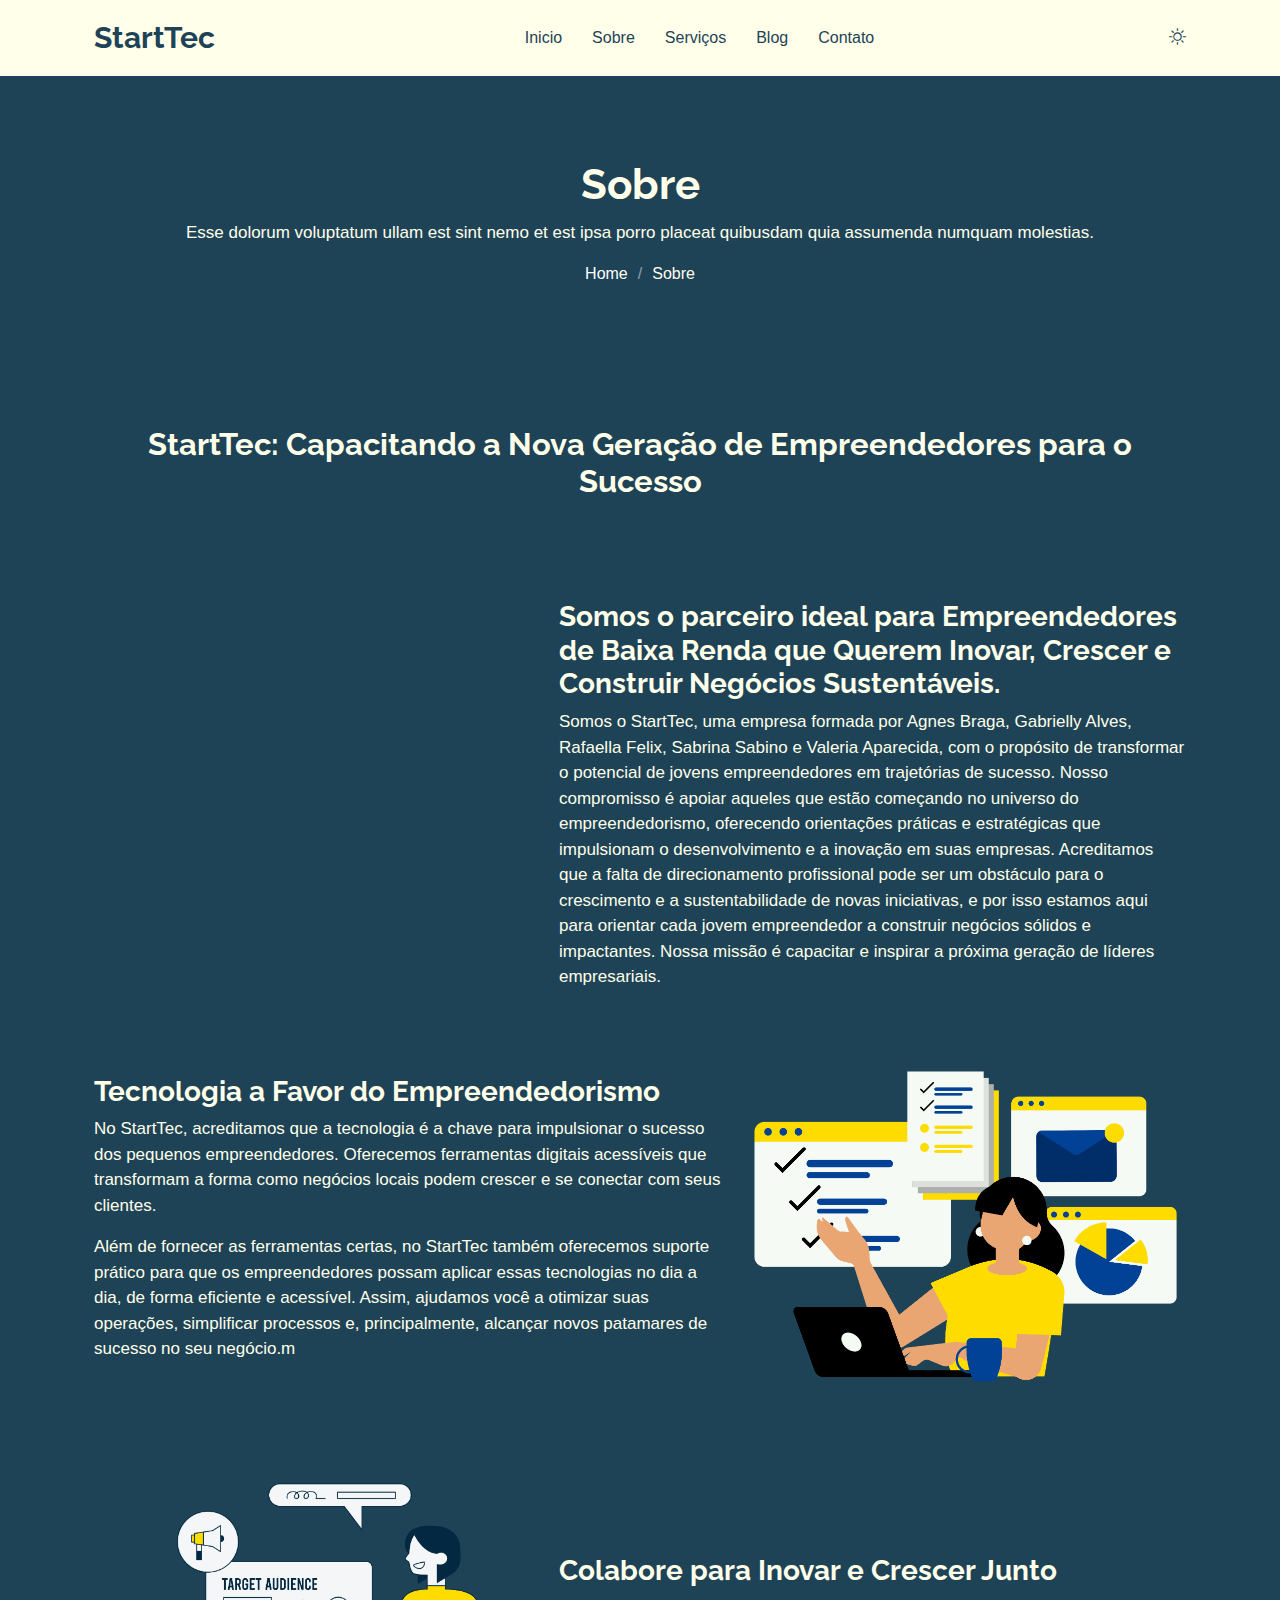
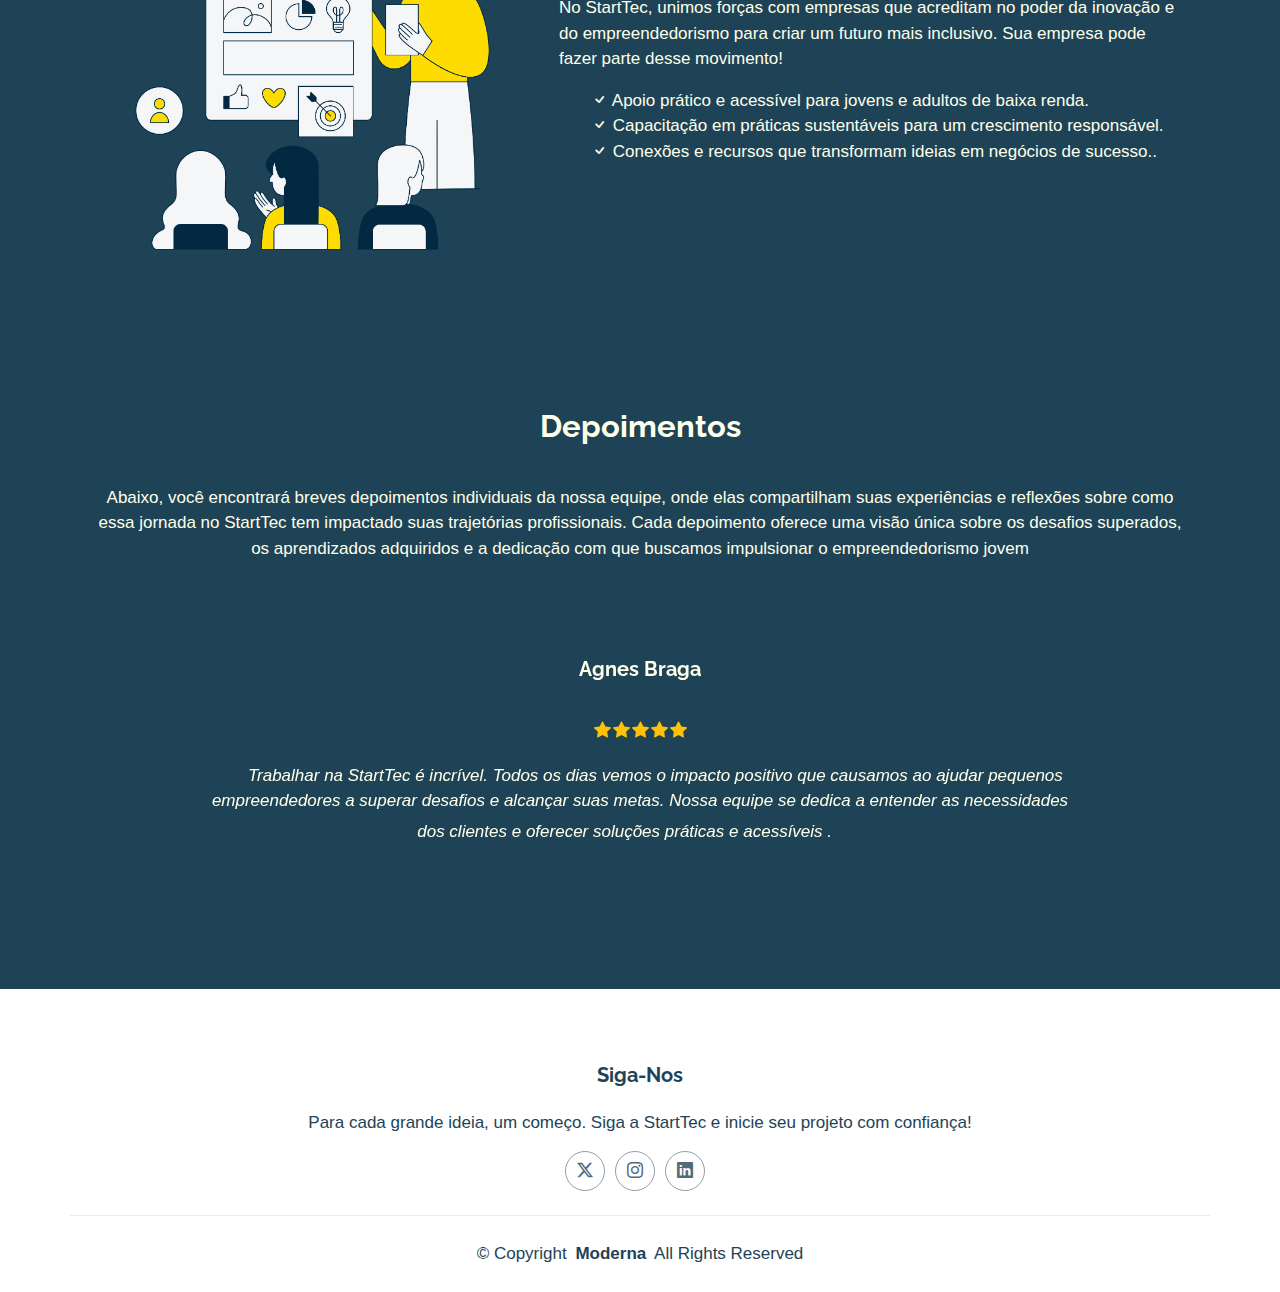
==== commit 4b399d65: "att blog e about" ====
--- a/about.html
+++ b/about.html
@@ -95,7 +95,7 @@
 
         <div class="row gy-4 align-items-center features-item">
           <div class="col-md-5 d-flex align-items-center" data-aos="zoom-out" data-aos-delay="100">
-            <img src="assets/img/img-pag-inicial 1.png" class="img-fluid" alt="">
+            <img src="assets/img/img-about1.png" class="img-fluid" alt="">
           </div>
           <div class="col-md-7" data-aos="fade-up" data-aos-delay="100">
             <h3>Somos o parceiro ideal para Empreendedores de Baixa Renda que Querem Inovar, Crescer e Construir
@@ -115,7 +115,7 @@
 
         <div class="row gy-4 align-items-center features-item">
           <div class="col-md-5 order-md-2 features-text" data-aos="zoom-out" data-aos-delay="200">
-            <img src="assets/img/img-pag-inicial 2.png" class="img-fluid" alt="">
+            <img src="assets/img/img-about.png" class="img-fluid" alt="">
           </div>
           <div class="col-md-7 order-2 order-md-1" data-aos="fade-up" data-aos-delay="200">
             <h3>Tecnologia a Favor do Empreendedorismo</h3>
@@ -135,7 +135,7 @@
 
         <div class="row gy-4 align-items-center features-item">
           <div class="col-md-5" data-aos="zoom-out">
-            <img src="assets/img/img-pag-inicial.png" class="img-fluid" alt="">
+            <img src="assets/img/img-about2.png" class="img-fluid" alt="">
           </div>
           <div class="col-md-7" data-aos="fade-up">
             <h3>Colabore para Inovar e Crescer Junto</h3>
@@ -303,6 +303,17 @@
 
     </section><!-- /Testimonials Section -->
 
+    <div vw class="enabled">
+      <div vw-access-button class="active"></div>
+      <div vw-plugin-wrapper>
+        <div class="vw-plugin-top-wrapper"></div>
+      </div>
+    </div>
+    <script src="https://vlibras.gov.br/app/vlibras-plugin.js"></script>
+    <script>
+      new window.VLibras.Widget('https://vlibras.gov.br/app');
+    </script>
+
   </main>
 
   <footer id="footer" class="footer dark-background">
--- a/assets/css/main.css
+++ b/assets/css/main.css
@@ -31,7 +31,7 @@
  */
 
 
-:root[data-theme='dark'] {
+:root[data-theme='light'] {
   --background-color: #ffffea;
   --surface-color: #1e4356;
   --footer-color: #1e4356;
@@ -46,7 +46,7 @@
 
 }
 
-:root[data-theme='light'] {
+:root[data-theme='dark'] {
   --background-color: #1e4356;
   --default-color: #1e4356;
   --heading-color: #ffffea;
@@ -792,35 +792,20 @@
   background-color: transparent;
 }
 
-.hero::after {
-  content: "";
-  position: absolute;
-  left: 50%;
-  top: 0;
-  width: 130%;
-  height: 95%;
-  background: linear-gradient(to right, color-mix(in srgb, var(--img-color), transparent 95%), var(--img-color)), url("/assets/img/capafundo.jpeg") center top no-repeat;
-  background-size: cover;
-  z-index: 0;
-  border-radius: 0 0 50% 55%;
-  transform: translateX(-52%) rotate(0deg);
-}
-
-/*IMAGEM INICIAL FIM*/
-
-.hero::before {
-  content: "";
-  position: absolute;
-  left: 50%;
-  top: 0;
-  width: 130%;
-  height: 96%;
-  background: var(--background-color);
-  opacity: 0.3;
-  z-index: 0;
-  border-radius: 0 0 50% 50%;
-  transform: translateX(-50%) translateY(18px) rotate(2deg);
-}
+
+
+.imagem {
+width: 100%;
+  min-height: 80vh;
+  overflow: hidden;
+  display: flex;
+  align-items: center;
+  position: relative;
+  filter: brightness(55%);
+  object-fit: cover; /* Garante que a imagem preencha o espaço sem distorcer */
+  border-radius: 0 0 50px 50px; /* Arredonda apenas o canto superior esquerdo e o inferior direito */
+}
+
 
 .hero img {
   position: absolute;
@@ -859,7 +844,7 @@
   font-weight: 700;
   animation: fadeInDown 1s both;
   display: block;
-  color: white;
+  color: var(--heading-color);
   background: rgba(0, 0, 0, 0.04);
   border-radius: 5px 5px 5px 5px;
   padding: 10px;
@@ -868,7 +853,7 @@
 .hero p {
   width: 80%;
   margin: 0 auto 30px auto;
-  color: white;
+  color: var(--heading-color);
   animation: fadeInDown 1s both 0.2s;
   background: rgba(0, 0, 0, 0.075);
   border-radius: 5px 5px 5px 5px;
@@ -930,6 +915,8 @@
   opacity: 1;
   background: var(--accent-color);
 }
+
+
 
 @media (min-width: 1024px) {
   .hero p {
@@ -1170,6 +1157,7 @@
   font-size: 1.25rem;
 }
 
+
 .about .content p:last-child {
   margin-bottom: 0;
 }
@@ -2401,6 +2389,7 @@
   box-shadow: 0 2px 4px rgba(0, 0, 0, 0.1);
 }
 
+
 .dica-item h4,
 .ferramenta-item h4 {
   font-size: 1.2em;
@@ -2412,4 +2401,158 @@
 .ferramenta-item p {
   font-size: 1em;
   color: #666;
-}+}
+
+/* Estilo geral para a seção de ferramentas */
+.ferramenta-container {
+  max-width: 800px;
+  margin: 0 auto; /* Centraliza a div na página */
+  padding: 20px;
+  background-color: #f9f9f9; /* Fundo suave */
+  border-radius: 8px;
+  box-shadow: 0 4px 8px rgba(0, 0, 0, 0.1); /* Sombra sutil */
+  font-family: 'Arial', sans-serif;
+}
+
+/* Estilo do título principal */
+.ferramenta-container h3 {
+  text-align: center;
+  font-size: 24px;
+  color: #333;
+  margin-bottom: 20px;
+}
+
+/* Estilo para cada item de ferramenta */
+.ferramenta-item {
+  display: flex;
+  align-items: center;
+  margin-bottom: 20px;
+  padding: 15px;
+  background-color: #ffffff;
+  border: 1px solid #ddd;
+  border-radius: 6px;
+  transition: transform 0.2s ease, box-shadow 0.2s ease;
+}
+
+/* Estilo para os itens de ferramentas */
+.ferramenta-item {
+  text-align: center;
+  margin-bottom: 20px;
+  padding: 15px;
+  background-color: #ffffff;
+  border: 1px solid #ddd;
+  border-radius: 6px;
+  transition: transform 0.2s ease, box-shadow 0.2s ease;
+  box-shadow: 0 4px 8px rgba(0, 0, 0, 0.1)
+}
+
+/* Estilo para as imagens das logos */
+.ferramenta-item img {
+  width: 60px; /* Tamanho da logo */
+  height: 60px;
+  margin-right: 10px; /* Espaço entre a imagem e o texto */
+  border-radius: 8px; /* Bordas suaves para o visual */
+}
+
+
+
+/* Título das ferramentas */
+.ferramenta-item h4 {
+  font-size: 20px;
+  margin: 0 0 5px 0;
+  color: var(--background-color);
+  margin-bottom: 10px;
+}
+
+
+/* Parágrafo descritivo */
+.ferramenta-item p {
+  font-size: 16px;
+  color: #555;
+  line-height: 1.6;
+}
+
+/* Efeito hover nos itens */
+.ferramenta-item:hover {
+  transform: translateY(-5px);
+  box-shadow: 0 6px 12px rgba(0, 0, 0, 0.15);
+}
+
+/* Pequena margem entre os itens e o final da seção */
+.ferramenta-item:last-child {
+  margin-bottom: 0;
+}
+
+.ferramenta-extra {
+  margin-top: 20px;
+  font-size: 16px;
+}
+
+.ferramenta-extra p{
+  color: var(--background-color);
+}
+.ferramenta-extra ul {
+  list-style-type: disc;
+  margin-left: 20px;
+  color: var(--background-color);
+}
+
+.ferramenta-extra ul li {
+  margin-bottom: 5px;
+}
+
+/* Responsividade para dispositivos móveis */
+@media (max-width: 600px) {
+  .ferramenta-container {
+    padding: 15px;
+  }
+
+  .ferramenta-container h3 {
+    font-size: 20px;
+  }
+
+  .ferramenta-item h4 {
+    font-size: 18px;
+  }
+
+  .ferramenta-item p {
+    font-size: 14px;
+  }
+  .ferramenta-item {
+    flex-direction: column; /* Coloca logo e texto em coluna para telas pequenas */
+    align-items: flex-start;
+  }
+
+  .ferramenta-item img {
+    margin-bottom: 10px; /* Espaço entre a logo e o texto na vertical */
+  }
+}
+
+
+
+/* Banner principal do container */
+.ferramenta-banner {
+  width: 100%;
+  max-height: 300px;
+  object-fit: cover;
+  margin-bottom: 20px;
+  border-radius: 8px;
+}
+
+.ferramenta-extra {
+  margin-top: 20px;
+  font-size: 16px;
+}
+
+.ferramenta-extra p{
+  color: var(--background-color);
+}
+.ferramenta-extra ul {
+  list-style-type: disc;
+  margin-left: 20px;
+  color: var(--background-color);
+}
+
+.ferramenta-extra ul li {
+  margin-bottom: 5px;
+}
